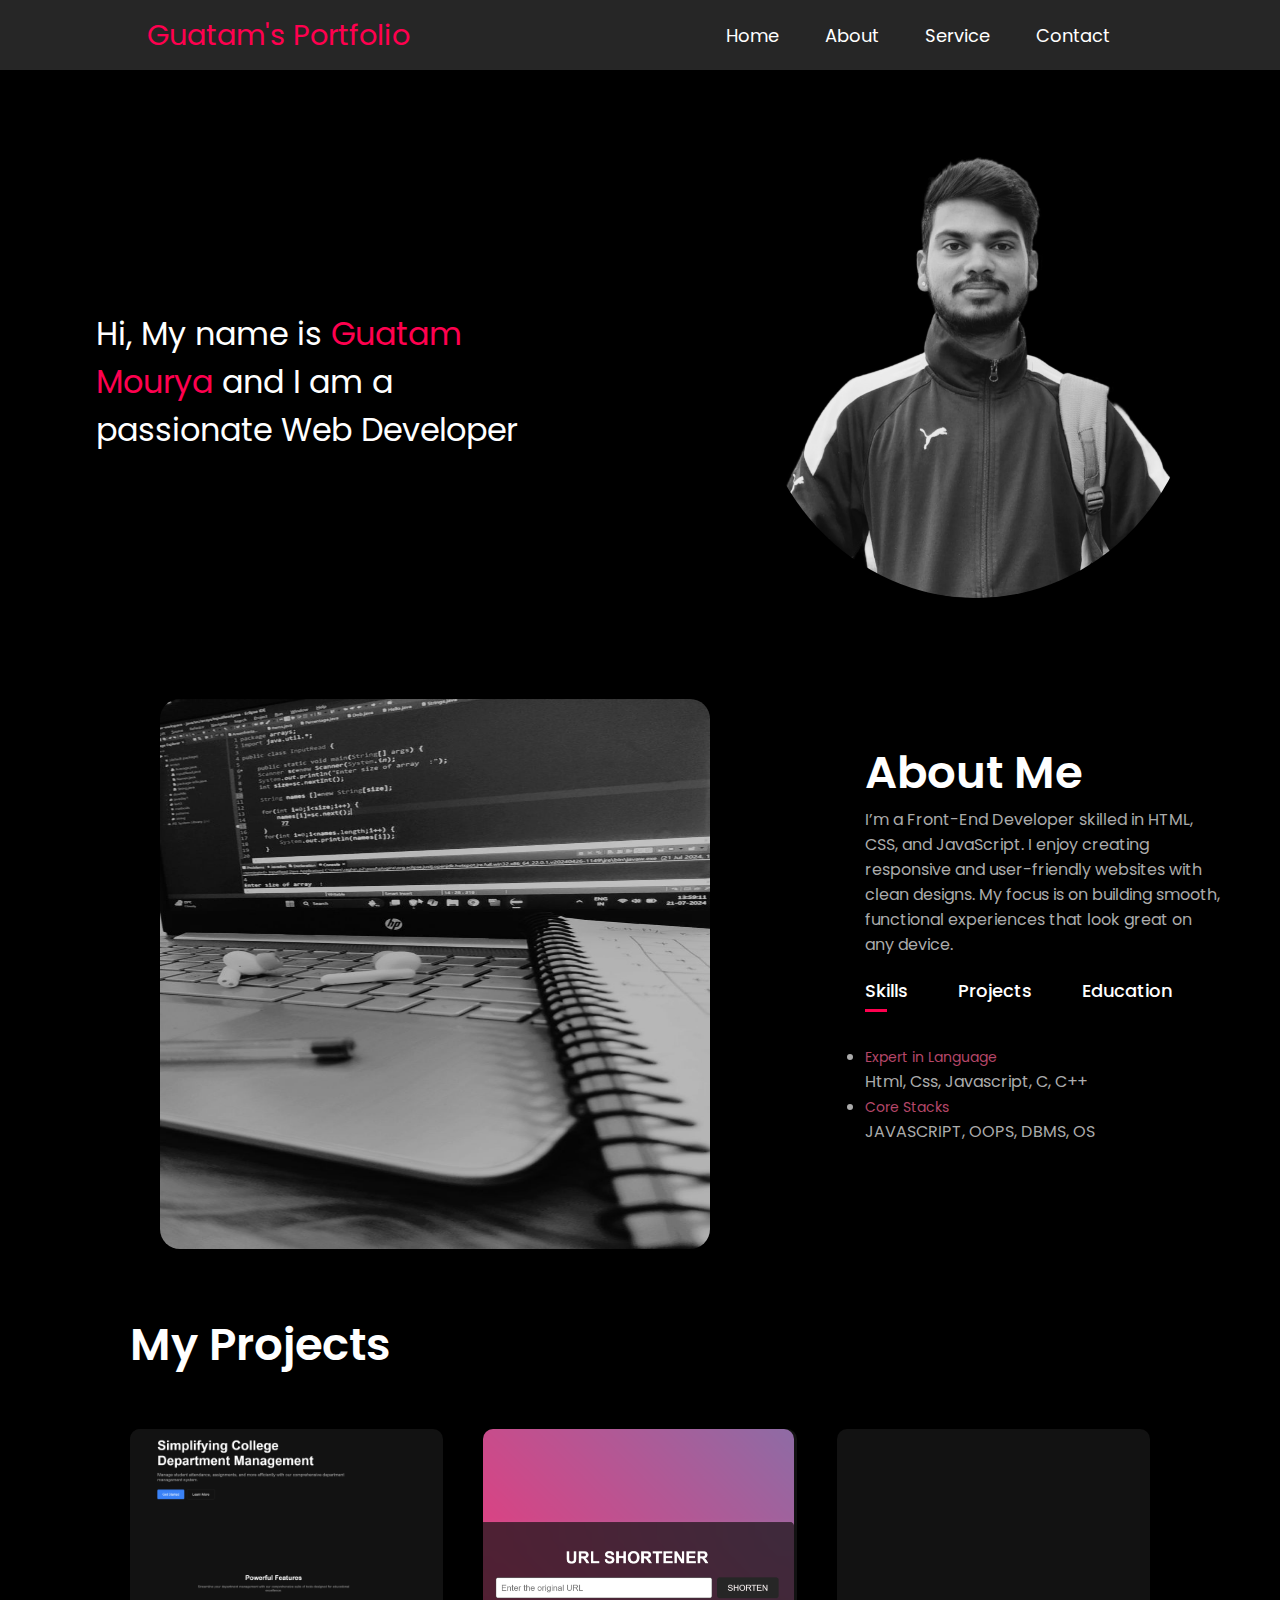
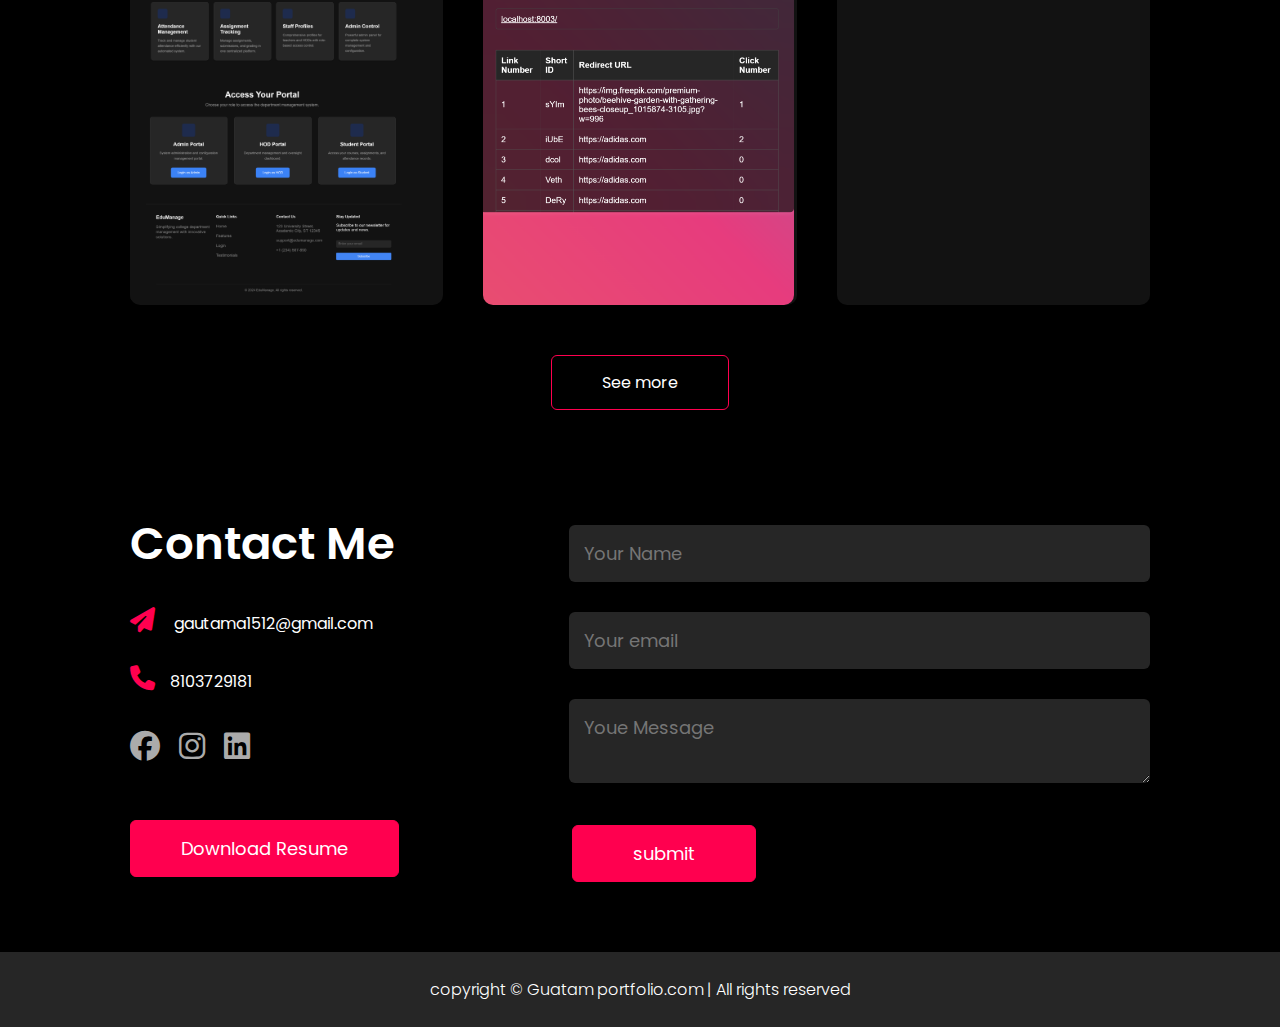
==== portfolio/index.html @ 45e08f87 "Add files via upload" ====
<!DOCTYPE html>
<html lang="en">
<head>
    <meta charset="UTF-8">
    <meta name="viewport" content="width=device-width, initial-scale=1.0">
    <title>Personal portfolio</title>
    <link rel="stylesheet" href="https://cdnjs.cloudflare.com/ajax/libs/font-awesome/6.7.2/css/all.min.css" integrity="sha512-Evv84Mr4kqVGRNSgIGL/F/aIDqQb7xQ2vcrdIwxfjThSH8CSR7PBEakCr51Ck+w+/U6swU2Im1vVX0SVk9ABhg==" crossorigin="anonymous" referrerpolicy="no-referrer" />
    <link rel="stylesheet" href="index.css">
    <link rel="preconnect" href="https://fonts.googleapis.com">
    <link rel="preconnect" href="https://fonts.gstatic.com" crossorigin>
    <link href="https://fonts.googleapis.com/css2?family=Poppins:ital,wght@0,100;0,200;0,300;0,400;0,500;0,600;0,700;0,800;0,900;1,100;1,200;1,300;1,400;1,500;1,600;1,700;1,800;1,900&display=swap" rel="stylesheet">
</head>
<body>
    <header>
        <nav class="navbar">
            <div class = "left"> Guatam's Portfolio</div>
            <div class = "right">
                <ul>
                    <li><a href="#">Home</a></li>
                    <li><a href="#">About</a></li>
                    <li><a href="#">Service</a></li>
                    <li><a href="#">Contact</a></li>
                </ul>
            </div>
        </nav>
    </header>

    <main>
        <section class = firstsection>
            <div class="leftsection">
             
              <p>  Hi, My name is <span>Guatam Mourya</span> and I am a passionate Web Developer</p>
            </div>
            <div class="rightsection">
                <div class="myphoto"></div>
        </section>

    </main>


<!-------------About Me-------->


    <div id="About">
        <div class="container">
            <div class="row">
                <div class="about-col-1">
                    <img src="Images/photo1.3.png" alt="">
                </div>

                <div class="about-col-2">
                    <h1 class="sub-title">About Me</h1>

                    <p>I’m a Front-End Developer skilled in HTML, CSS, and JavaScript. I enjoy creating responsive and user-friendly websites with clean designs. My focus is on building smooth, functional experiences that look great on any device. </p>

                    <div class="tab-titles">
                        <p class="tab-links active-link" onclick ="opentab('skills')">Skills</p>
                        <p class="tab-links" onclick ="opentab('projects')">Projects</p>
                        <p class="tab-links" onclick ="opentab('education')">Education</p>
                    </div>

                    <div class="tab-contents active-tab" id="skills">
                        <ul>
                            
                            <li><span> Expert in Language</span><br>Html, Css, Javascript, C, C++</li>
                            <li><span>Core Stacks</span><br>  JAVASCRIPT, OOPS, DBMS, OS</li>
                            
                        </ul>
                    </div> 

                    <div class="tab-contents" id="projects">
                        <ul>
                            
                            <li> <span>Online Department Management system </span></li>
                            <li> <span>Amazone clone Using Html,Css,Javascript </span></li>
                            <li> <span>URL Shortner </span></li>

                        </ul>
                    </div> 

                    <div class="tab-contents" id="education">
                        <ul>
                            
                            <li><span> Bachlores of Technology</span><br> Vikrant Group of Institutions-VITM INDORE </li>
                            
                        </ul>
                    </div> 

                    
                   
                </div>

            </div>
        </div>

    </div>

<!-------------MY project-------->

    <div id="portflio">
        <div class="container">
            <h1 class="sub-title ">My Projects</h1>
                <div class="work-list">
                     <div class="work">
                        <img src="Images/project1.png"  id="firstimg" alt="">
                        <div class="layer"> 
                            <h3>Online department management system</h3>
                            <p>An online department management system designed to streamline student, teacher, and HOD data management. It ensures efficient handling of attendance, assignments, and profiles with separate logins for Admin, HODs, and Students.</p>
                            <a href="#"><i class="fa-solid fa-arrow-up-right-from-square"></i></a>
                        </div>
                    </div>

                    <div class="work">
                        <img src="Images/project2.png" alt="">
                        <div class="layer"> 
                            <h3>URL shortner </h3>
                            <p>A user-friendly URL shortener that simplifies long links into compact, shareable ones. Designed for efficiency, it offers responsive design, quick redirection, and easy link management for better online sharing.</p>
                            <a href="#"><i class="fa-solid fa-arrow-up-right-from-square"></i></a>
                        </div>
                    </div>

                    <div class="work">
                        <img src="Images/project3.png" alt="">
                        <div class="layer"> 
                            <h3>Amazone clone </h3>
                            <p>The app connects you to the talented people around the works Download it from play store</p>
                            <a href="#"><i class="fa-solid fa-arrow-up-right-from-square"></i></a>
                        </div>
                    </div>

                </div>  

                <a href="#" class="btn">See more</a>
        </div>    

    </div>

<!-------------Contect-------->

    <div id="contact">
        <div class="container">
            <div class="row">
                <div class="contact-left">
                    <h1 class="sub-title">Contact Me</h1>
                    <p> <i class="fa-solid fa-paper-plane"></i> gautama1512@gmail.com</p>
                    <p> <i class="fa-sharp fa-solid fa-phone"></i>8103729181</p>
                        <div class="social-icons">

                            <a href=""><i class="fa-brands fa-facebook"></i></a>
                            <a href=""><i class="fa-brands fa-instagram"></i></a>
                            <a href=""><i class="fa-brands fa-linkedin"></i></a>
                                                       
                        </div>      
                        
                        <a href="" class="btn btn2">Download Resume</a>
                </div>


                <div class="contact-right">

                    <form action="">
                        <input type="text" name="Name"  placeholder="Your Name" required>
                        <input type="email" name="email"  placeholder="Your email" required>
                        <textarea name="Message" row="6" placeholder="Youe Message"></textarea>
                        <button type="submit" class="btn btn2">submit</button>
                    </form>

                </div>

            </div>
        </div>

        <div class="copyright">
            <p>copyright &#169 Guatam portfolio.com | All rights reserved </p>
        </div>
    </div>













    <script>
        var tablinks = document.getElementsByClassName("tab-links");
        var tabcontents = document.getElementsByClassName("tab-contents");

        function opentab(tabname){
            for( tablink of tablinks){
            tablink.classList.remove("active-link");
        }

        for( tabcontent of tabcontents){
            tabcontent.classList.remove("active-tab");
        } 

        event.currentTarget.classList.add("active-link");
        document.getElementById(tabname).classList.add("active-tab")

    }
    </script>
</body>
</html>
---- portfolio/index.css ----
*{
    margin: 0;
    padding: 0;
    font-family: 'poppins','sans-serif';
    box-sizing:border-box ;
}

body{
    background-color:black;
    color: #fff;
}

.navbar{
    display: flex;
    height: 70px;
    justify-content: space-around;
    align-items: center;
    background-color:#262626;
}

.left{
    color: #ff004f;
    font-size: 1.8rem;
}

.navbar ul{
    display: flex;
    justify-content: center;
}

.navbar ul li {
    list-style: none;
    margin:0px 23px ;
    position: relative;
}

.navbar ul li a{
    text-decoration: none;
    color: #fff;
    font-size:18px;
}

.navbar ul li a::after{
    content: "";
    width: 0;
    height: 1.5px;
    background-color: #fff;
    position: absolute;
    left: 0;
    bottom: -4px;
    transition: width 0.5s;
}

.navbar ul li a:hover::after{
    width: 100%;

}

.firstsection{
    display: flex;
    justify-content: space-around;
    margin: 80px 0px 80px 0px;

}

.purple{
    color:rgb(170, 107, 228);
}

.firstsection > div{
    width: 35%;
}

.leftsection{
display: flex;
    font-size: 2rem;
    /* margin: 70px; */
    justify-content: center;
    align-items: center;
}


.leftsection span{
    color: #ff004f;
}

.rightsection img{
    width: 100%;
    margin: 30px 0px;
}

.rightsection
.myphoto{
   
     
    
        width:28rem;
        height: 30rem;
        background-color: rgb(0, 0, 0);
        background-image: url(Images/myphoto.png);
        background-size: cover;
        background-position: center top;
        background-repeat: no-repeat;
        border-radius: 62% 62% 62% 62% / 62% 62% 62% 62%;
        margin: -2rem 12rem 1rem 1rem; 
        filter: grayscale(100%);
        transition: all 0.3s ease;
     transform: scale(1);
    
    }


   .rightsection .myphoto:hover{


        transform: scale(1.075);
        transition: all 0.3s ease;
        border: 2.5px solid white;
    
      
    }
  
/* /------------ About Me -------/ */

#About{
    padding: 10px 60px  ;
    color: #ababab;
}

.row{
    display: flex;
    justify-content: space-between;
    
}

.about-col-1 img{
    width: 550px;
    height: 550px;
    border-radius: 20px;
    margin: -5px 5px -5px 100px;
    background-size: contain;
    text-align: center;
    transition: all 0.3s ease;
}

.about-col-1 img:hover{
    transform: translateY(-25px);
  
}

.about-col-1{
    flex-basis: 35%;
}

.about-col-2 {
    flex-basis: 60%;
    margin-left: 150px;
    margin-top: 35px;
}

.sub-title{
    font-size: 45px;
    font-weight: 600;
    color: #fff;
}

.tab-titles{
    display: flex;
    margin: 20px 0px 40px;
}

.tab-links{
    margin-right:50px ;
    color: #fff;
    cursor: pointer;
    font-size: 18px;
    position: relative;
    font-weight: 500;
}

.tab-links::after{
    content: "";
    width: 0;
    height: 3px;
    background: #ff004f;
    position: absolute;
    left: 0;
    bottom: -8px;
    transition: width 0.5s;
}

.tab-links.active-link::after{
    width: 50%;
}

.tab-container ul li{
    
    margin: 10px 0;
}

.tab-contents ul li span{
    color: #b54769;
    font-size: 14px;
}
.tab-contents{
    display: none;

}

.tab-contents.active-tab{
    display:block;

}

/* /------------ My project -------/ */

#portflio{
    padding: 50px 130px ;
}

.work-list{
    display: grid;
    grid-template-columns: repeat(auto-fit,minmax(250px,1fr));
    grid-gap:40px ;
    margin-top: 50px;
}

.work{
    border-radius: 10px;
    position: relative;
    overflow: hidden;
    background-color: #121212;
    max-height: 600px;
}

.work #firstimg{
    width: 100%;
    border-radius: 10px;
    display: block;
    transition: transform 0.5s;
   transform: translateX(-30px);
}
.work img{
    width: 100%;
    border-radius: 10px;
    display: block;
    transition: transform 0.5s;
   transform: translateX(-3px);
}
.layer{
    width: 100%;
    height: 0%;
    background:linear-gradient(rgba(0,0,0,0.6),#ff004f) ;
    border-radius: 10px;
    position: absolute;
    left: 0;
    bottom: 0;
    overflow: hidden;
    display: flex;
    align-items: center;
    justify-content: center;
    flex-direction: column;
    padding: 0 40px ;
    text-align: center;
    font-size: 14px;
    transition: height 0.5s;
}

.layer h3{
    font-weight: 500;
    margin-bottom: 20px;
}

.layer a{
    margin-top: 20px;
    color: #ff004f;
    text-decoration: none;
    font-size: 18px;
    line-height: 60px;
    background: #fff;
    width: 60px;
    height: 60px;
    border-radius: 50%;
    text-align: center;
}

.work:hover img{
    transform: scale(1.1);
}

.work:hover .layer{
    height: 100%;
}

.btn{
    display: block;
    margin: 50px auto;
    width: fit-content;
    border: 1px solid #ff004f;
    padding: 14px 50px ;
    border-radius: 6px;
    text-decoration: none;
    color: white;
    transition: background 0.5s ;
}

.btn:hover{
    background-color: #ff004f;
    
}

/* /------------ My project -------/ */


.contact-left{
    flex-basis: 35%;

}

.contact-right{
    flex-basis: 60%;

}

.contact-left{
    margin-left: 130px;

}

.contact-left p{
    margin-top: 30px;
}

.contact-left p i{
    margin-right: 15px;
    color:#ff004f ;
    font-size: 25px;
}

.social-icons{
    margin-top: 30px;
}

.social-icons a {
    text-decoration: none;
    font-size: 30px;
    margin-right: 15px;
    color: #ababab;
    display: inline-block;
    transition: transform 0.5s;
}

.social-icons a:hover{
    color: #ff004f;
    transform: translate(-5px);
} 

.btn.btn2{
    display: inline-block;
    background: #ff004f;
    font-size: 18px;

}

.contact-right form{
    width: 100%;
    margin-right: 70px;
}

form input, form textarea{
    width: 80%;
    border: 0;
    outline: none;
    background: #262626;
    padding: 15px;
    margin: 15px;
    color: #fff;
    font-size: 18px;
    border-radius: 6px;
}

form .btn2{
    padding: 14px 60px;
    font-size: 18px;
    margin-top: 20px;
    margin-left: 18px;
    cursor: pointer;
}

.copyright{
    width: 100%;
    text-align: center;
    padding: 25px 0;
    background: #262626;
    font-weight: 300;
    margin-top: 20px;
}
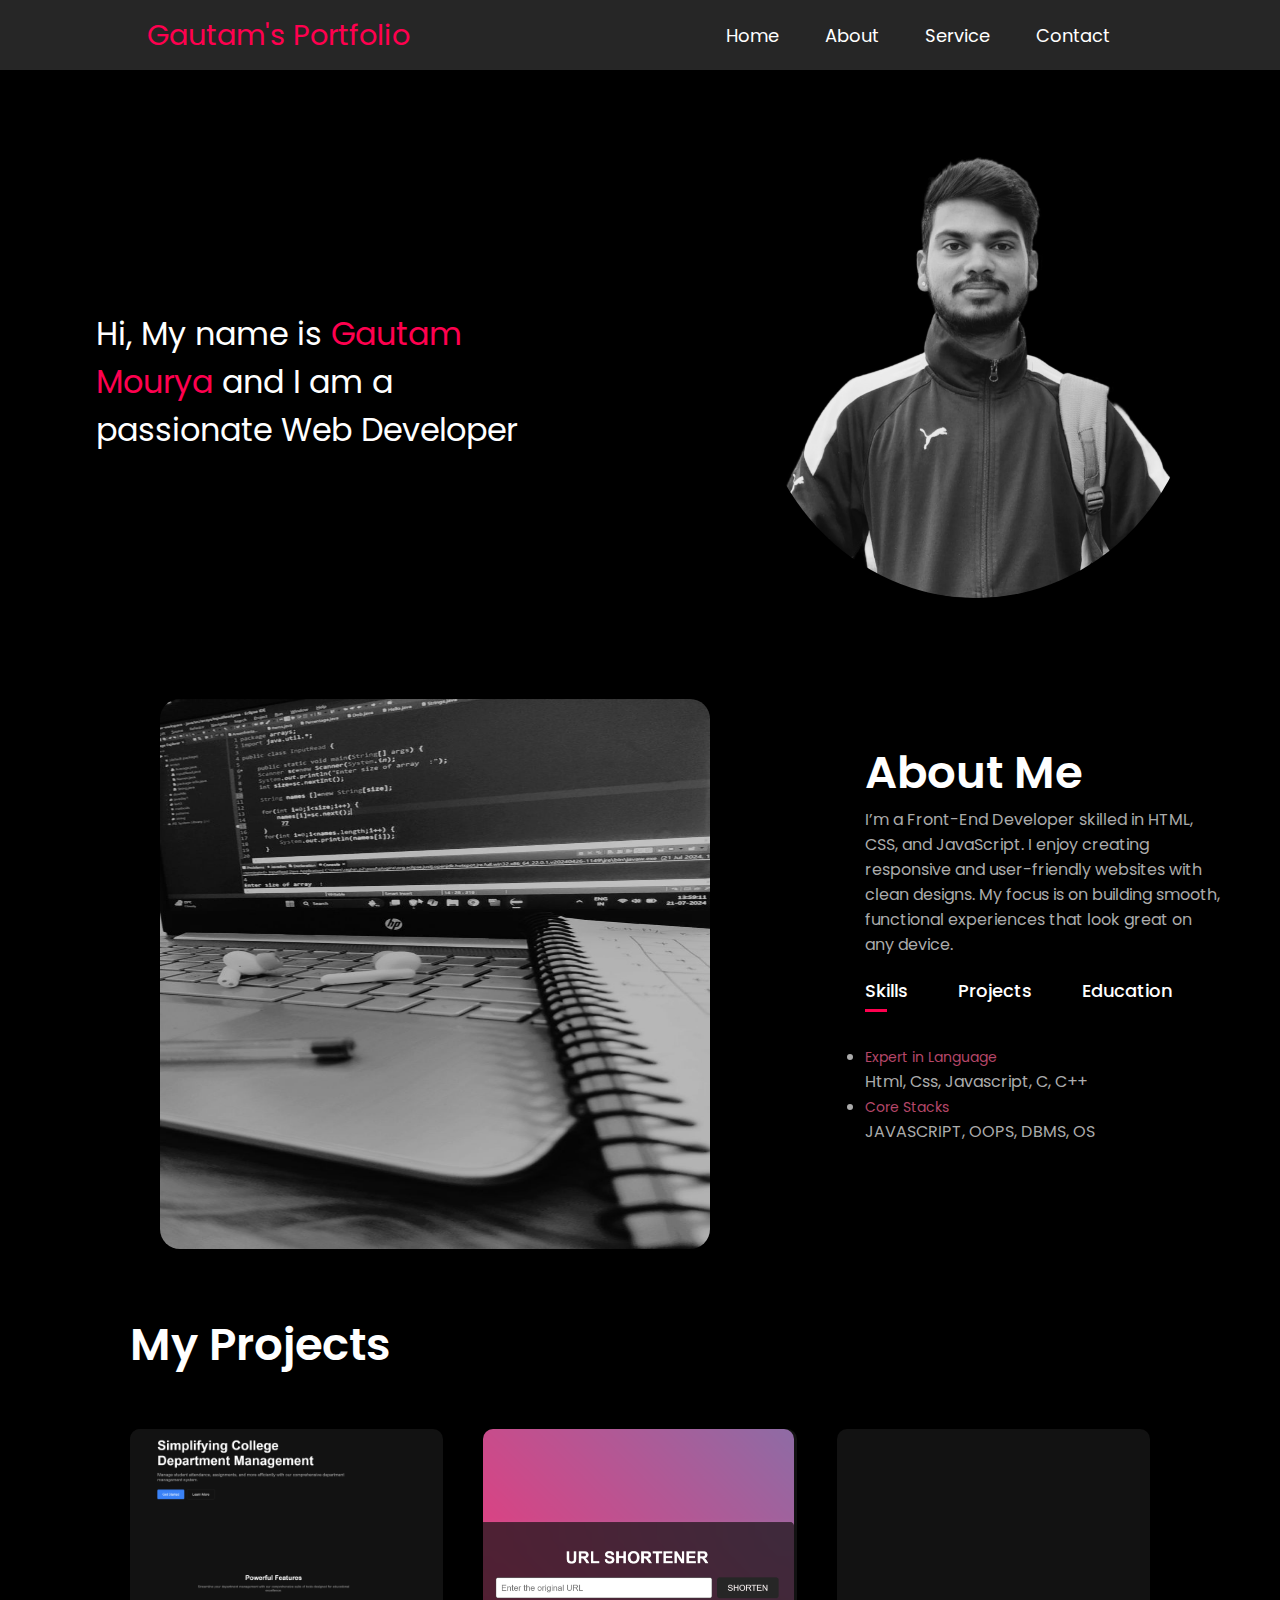
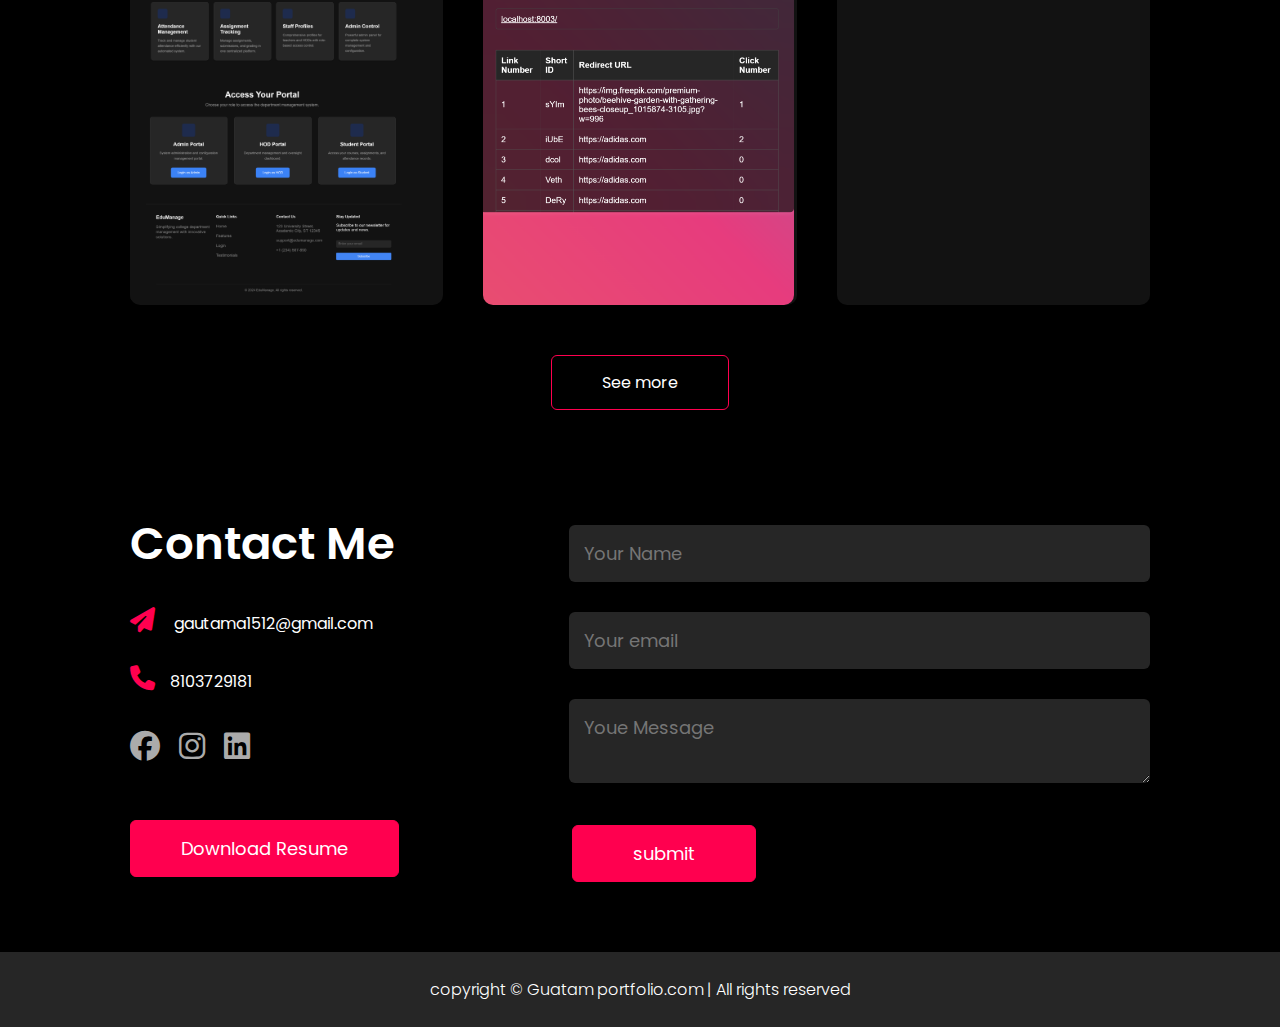
==== commit 8c8de7b5: "Update index.html" ====
--- a/portfolio/index.html
+++ b/portfolio/index.html
@@ -13,7 +13,7 @@
 <body>
     <header>
         <nav class="navbar">
-            <div class = "left"> Guatam's Portfolio</div>
+            <div class = "left"> Gautam's Portfolio</div>
             <div class = "right">
                 <ul>
                     <li><a href="#">Home</a></li>
@@ -29,7 +29,7 @@
         <section class = firstsection>
             <div class="leftsection">
              
-              <p>  Hi, My name is <span>Guatam Mourya</span> and I am a passionate Web Developer</p>
+              <p>  Hi, My name is <span>Gautam Mourya</span> and I am a passionate Web Developer</p>
             </div>
             <div class="rightsection">
                 <div class="myphoto"></div>
@@ -206,4 +206,4 @@
     }
     </script>
 </body>
-</html>+</html>
